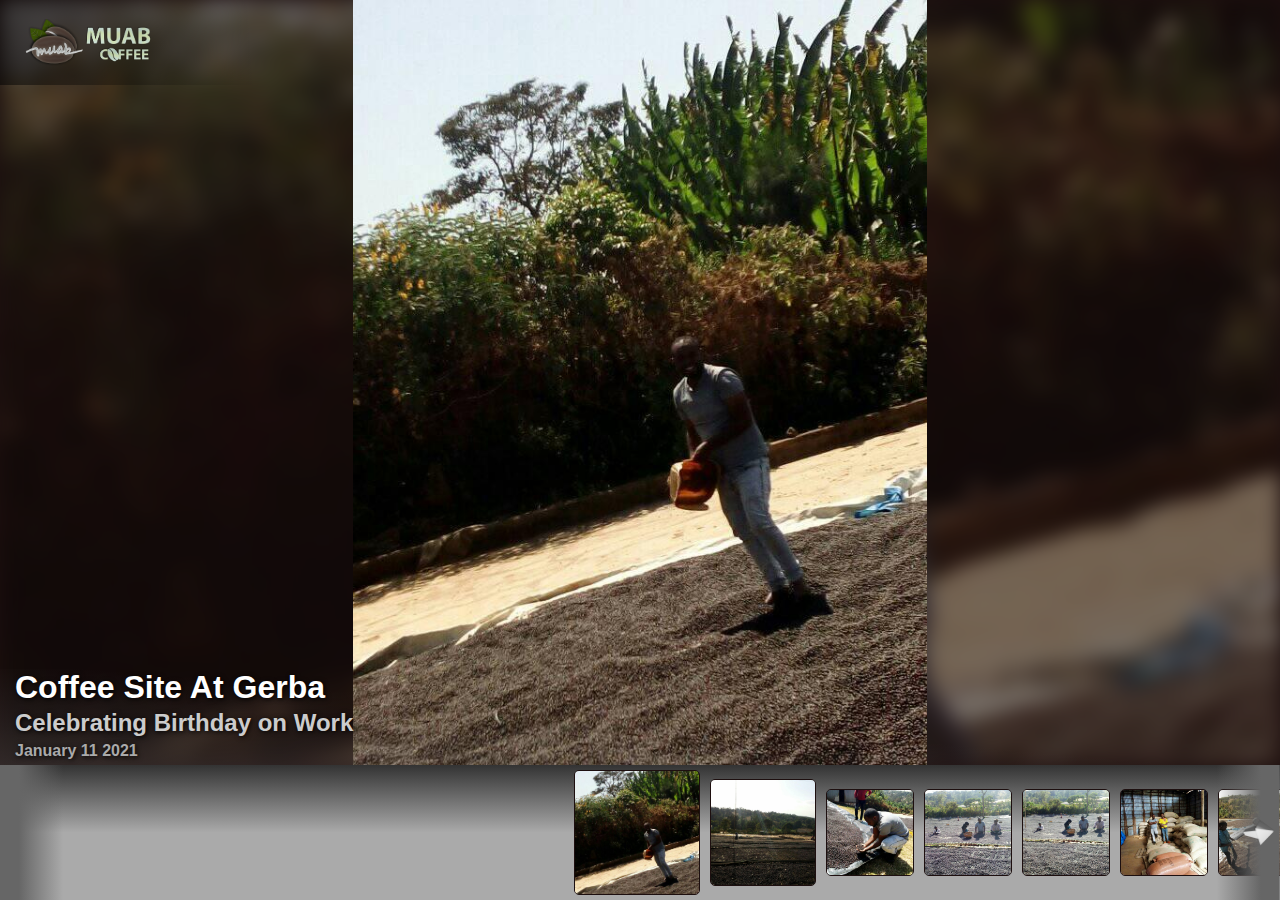
==== components/pictureflow.html @ 399e8ea6 "Add files via upload" ====
<!DOCTYPE html>
<html lang="en">

<head>
    <meta charset="UTF-8">
    <meta http-equiv="X-UA-Compatible" content="IE=edge">
    <meta name="viewport" content="width=device-width, initial-scale=1.0">
    <title>Gallery</title>
</head>

<body>
    <style>
        * {
            margin: 0px;
            padding: 0px;
            box-sizing: border-box;
            font-family: Roboto, 'Segoe UI', Tahoma, sans-serif;
        }

        a.home{
            display: flex;
            align-items: center;
            gap: 10px;
            cursor: pointer;
            text-decoration: none;
            color:rgb(101, 155, 155);
            font-size: 17px;
            margin: 0 5px 0 5px;
        }

        .coverflow__items {
            border: 1px solid rgb(29, 15, 15);
            border-radius: 5px;
            width: 100px;
            background-color: #534;
            object-fit: cover;
        }

        .control {
            position: absolute;
            right: 0;
            width: 30px;
            object-fit: scale-down;
            padding: 0.5%;
            padding-right: 2%;
            background: linear-gradient(90deg, #666 30%, rgba(0, 0, 0, 0) 100%);
        }

        .control__right {
            right: 0;
            transform: rotate(180deg);
        }

        .control__back {
            left: 0;
        }

        .control:hover {
            opacity: 1;
        }

        .coverflow {
            display: flex;
            position: relative;
            align-items: center;
            align-self: center;
            overflow: hidden;
            transition: 1s;
            height: 100%;
            width: 100%;
            background: linear-gradient(0deg, #aaa 50%, #333 100%);
        }

        .covers {
            position: relative;
            display: block;
            float: left;
            transition: 1s;
        }

        .container {
            display: flex;
            width: 100%;
            height: 100%;
            flex-direction: column;
            background-color: rgb(29, 15, 15);
        }

        .view {
            position: absolute;
            width: 100%;
            height: 85%;
            background-color: rgb(29, 15, 15);
        }

        .menu {
            display: flex;
            align-items: center;
            z-index: 100;
            gap: 10px;
            position: absolute;
            top: 0;
            padding: 19px;
            height: 85px;
            width: 100%;
            background: linear-gradient(265deg, rgba(0, 0, 0, 0) 80%, rgba(0, 0, 0, 0.5) 100%);
        }

        .menu a {
            height: 100%;
            width: 100%;
        }

        .menu img {
            height: 100%;
        }

        .disc {
            font-family: Calibri, 'Trebuchet MS', sans-serif;
            color: aliceblue;
            position: absolute;
            bottom: 15%;
            height: auto;
            padding: 0 25px 5px 15px;
            width: 100%;
            background: linear-gradient(185deg, rgba(0, 0, 0, 0) 50%, rgba(104, 104, 104, 0.3) 100%);
        }

        .disc .main {
            display: block;
            position: relative;
            opacity: 0.0;
            top: 60px;
            transition: .6s;
            color: #fff;
            margin-bottom: 3px;
        }

        .disc .sub {
            display: block;
            position: relative;
            opacity: 0.0;
            top: 75px;
            transition: .8s;
            color: #ccc;
            margin-bottom: 5px;
        }

        .disc .text {
            display: block;
            position: relative;
            opacity: 0.0;
            top: 80px;
            transition: 1s;
            color: #aaa;
        }

        .disc .vis {
            background-color: transparent;
            position: relative;
            opacity: 1;
            top: 0;
            text-shadow: 1px 1px 5px #000;
        }


        .picture__flow {
            width: 100%;
            position: absolute;
            bottom: 0;
            height: 15%;
            background-color: #534;
        }

        .image {
            transition: 1s;
            position: absolute;
            width: 100%;
            height: 100%;
            object-fit: contain;
            box-shadow: 3, 0, 4, rgba(0, 0, 0, 0.5);
        }

        .cover {
            transition: 1s;
            position: absolute;
            opacity: 0.4;
            width: 100%;
            height: 100%;
            object-fit: cover;
            filter: blur(10px);
        }
    </style>

    <div class="container">
        <div class="menu">
            <a href="../index.html" class="home link">
                <img src="../coffee/logo.png" alt="">
            </a>
        </div>
        <div class="view">
            <img class="cover" src="" alt="" id="cover">
            <img class="image" src="" alt="" id="image">
        </div>

        <div class="disc">
            <h1 class="dsc main"></h1>
            <h2 class="dsc sub"></h2>
            <h4 class="dsc text"></h4>
        </div>

        <div class="picture__flow">
            <div class="coverflow" id="list">

            </div>
            <div class="lagend">

            </div>
            <div class="progress">
            </div>
        </div>
    </div>

    <script>
        const cover = document.getElementById("cover")
        const view = document.getElementById("image")
        const list = document.getElementById("list")
        const covers = document.createElement("div")
        covers.className = "covers";
        const next = document.createElement("img")
        next.className = "control control__right"
        next.src = `../imgs/arrow_left.png`
        const back = document.createElement("svg")
        back.className = "control control__back"
        back.src = `../imgs/arrow_left.png`
        

        let data = {
            imgs : [{
                src : "../imgs/gallery/gallery01.jpg",
                title: "Coffee Site At Gerba",
                subTitle: "Celebrating Birthday on Work",
                text: "January 11 2021"
            },{
                src : "../imgs/gallery/gallery02.jpg",
                title: "Coffee Site At Gerba",
                subTitle: "Celebrating Birthday on Work",
                text: "January 11 2021"
            },{
                src : "../imgs/gallery/gallery03.jpg",
                title: "Coffee Site At Gerba",
                subTitle: "Celebrating Birthday on Work",
                text: "January 11 2021"
            },{
                src : "../imgs/gallery/gallery04.jpg",
                title: "Coffee Site At Gerba",
                subTitle: "Celebrating Birthday on Work",
                text: "January 11 2021"
            },{
                src : "../imgs/gallery/gallery05.jpg",
                title: "Coffee Site At Gerba",
                subTitle: "Celebrating Birthday on Work",
                text: "January 11 2021"
            },{
                src : "../imgs/gallery/gallery06.jpg",
                title: "Coffee Site At Gerba",
                subTitle: "Celebrating Birthday on Work",
                text: "January 11 2021"
            },{
                src : "../imgs/gallery/gallery07.jpg",
                title: "Coffee Site At Gerba",
                subTitle: "Celebrating Birthday on Work",
                text: "January 11 2021"
            },{
                src : "../imgs/gallery/gallery08.jpg",
                title: "Coffee Site At Gerba",
                subTitle: "Celebrating Birthday on Work",
                text: "January 11 2021"
            },{
                src : "../imgs/gallery/gallery09.jpg",
                title: "Coffee Site At Gerba",
                subTitle: "Celebrating Birthday on Work",
                text: "January 11 2021"
            },{
                src : "../imgs/gallery/gallery10.jpg",
                title: "Coffee Site At Gerba",
                subTitle: "Celebrating Birthday on Work",
                text: "January 11 2021"
            },{
                src : "../imgs/gallery/gallery11.jpg",
                title: "Coffee Site At Gerba",
                subTitle: "Celebrating Birthday on Work",
                text: "January 11 2021"
            },{
                src : "../imgs/gallery/gallery12.jpg",
                title: "Coffee Site At Gerba",
                subTitle: "Celebrating Birthday on Work",
                text: "January 11 2021"
            },{
                src : "../imgs/gallery/gallery13.jpg",
                title: "Coffee Site At Gerba",
                subTitle: "Celebrating Birthday on Work",
                text: "January 11 2021"
            },{
                src : "../imgs/gallery/gallery14.jpg",
                title: "Coffee Site At Gerba",
                subTitle: "Celebrating Birthday on Work",
                text: "January 11 2021"
            },{
                src : "../imgs/gallery/gallery15.jpg",
                title: "Coffee Site At Gerba",
                subTitle: "Celebrating Birthday on Work",
                text: "January 11 2021"
            },{
                src : "../imgs/gallery/gallery16.jpg",
                title: "Coffee Site At Gerba",
                subTitle: "Celebrating Birthday on Work",
                text: "January 11 2021"
            },{
                src : "../imgs/gallery/gallery17.jpg",
                title: "Coffee Site At Gerba",
                subTitle: "Celebrating Birthday on Work",
                text: "January 11 2021"
            },{
                src : "../imgs/gallery/gallery18.jpg",
                title: "Coffee Site At Gerba",
                subTitle: "Celebrating Birthday on Work",
                text: "January 11 2021"
            },{
                src : "../imgs/gallery/gallery19.jpg",
                title: "Coffee Site At Gerba",
                subTitle: "Celebrating Birthday on Work",
                text: "January 11 2021"
            },{
                src : "../imgs/gallery/gallery20.jpg",
                title: "Coffee Site At Gerba",
                subTitle: "Celebrating Birthday on Work",
                text: "January 11 2021"
            }
        ]}

        data.imgs.forEach(el => {
            console.log(el)
            let pic = document.createElement("img")
            pic.src = el.src;
            pic.className = "coverflow__items"
            covers.appendChild(pic);
        });

        list.children = {};
        list.appendChild(covers);
        list.appendChild(next);
        list.appendChild(back);
        let children = covers.children;

        for (let i = 0; i < children.length; i++) {
            children[i].addEventListener("click", () => {
                setIndex(i);
            })
        }


        //layout
        let index = 2;
        setIndex(0);
        // let first = true;
        document.addEventListener("resize", () => {
            console.log("wat")
            layout(index);
        });

        next.addEventListener("click", () => {
            index = index < children.length - 1 ? index + 1 : 0;
            setIndex(index);
        })

        back.addEventListener("click", () => {
            index = index > 0 ? index - 1 : children.length - 1;
            setIndex(index);
        })

        function setIndex(i) {
            index = i;
            layout(i);
            view.src = children[i].src;
            cover.src = children[i].src;

            hideDesc()
            showDesc(data.imgs[i].title, data.imgs[i].subTitle, data.imgs[i].text);
        }

        function showDesc(title, subTitle, text) {
            let step = 0;
            setTimeout(() => {
                let desc = document.getElementsByClassName("dsc");
                for (let i = 0; i < desc.length; i++) {
                    let ele = desc[i];
                    switch (i) {
                        case 0:
                            ele.innerHTML = title
                            break;
                        case 1:
                            ele.innerHTML = subTitle;
                            break;
                        case 2:
                            ele.innerHTML = text;
                        default:
                            break;
                    }
                    ele.classList.add("vis");
                }
            }, 700);
        }

        function hideDesc() {
            console.log("hide")
            let desc = document.getElementsByClassName("dsc");
            for (let i = 0; i < desc.length; i++) {
                let ele = desc[i];
                console.log(ele.classList)
                ele.classList.remove("vis");
            }
            let step = 0;
            setTimeout(() => {}, 0.2);
        }

        function layout(index) {
            console.log(index)
            let hlfCovers = 3;
            const gap = 10;
            let totalWidth = 0;
            let contWidth = list.clientWidth;
            let maxHeight = list.clientHeight * 0.93;
            let minHeight = maxHeight * 0.7;
            for (let i = 0; i < children.length; i++) {
                let w = i === index ? maxHeight : Math.abs(index - i) < 2 ? (minHeight + maxHeight) * 0.5 : minHeight;
                children[i].style =
                    `position: absolute; transition: 0.5s; width: ${w}px; height: ${w}px; left: ${totalWidth}px; top: ${(maxHeight-w)*0.5}px`
                totalWidth += w + gap;
            }
            // covers.style.left = ((totalWidth - index * (minHeight))) + "px"
            covers.style.width = totalWidth + "px";
            covers.style.height = maxHeight + "px"
            next.style = `width: ${maxHeight/2}px; height: ${maxHeight*1.08}px`;
            back.style = `width: ${maxHeight/2}px; height: ${maxHeight*1.08}px`;
            covers.style.left = (contWidth * 0.5 - index * (minHeight + gap) - (maxHeight -
                minHeight) * 1.75) + "px";
        }
    </script>
</body>

</html>
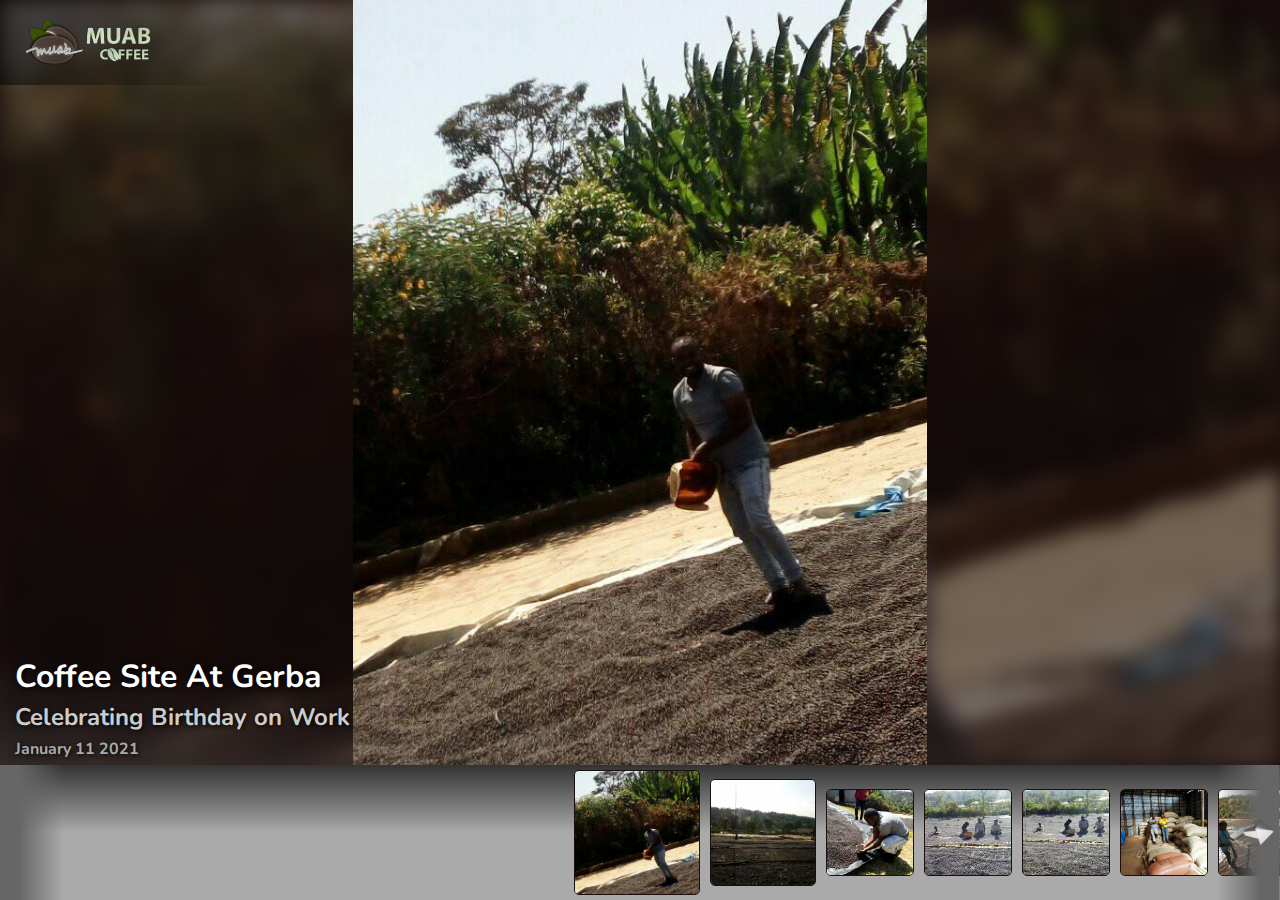
==== commit 36d50023: "Add files via upload" ====
--- a/components/pictureflow.html
+++ b/components/pictureflow.html
@@ -5,7 +5,11 @@
     <meta charset="UTF-8">
     <meta http-equiv="X-UA-Compatible" content="IE=edge">
     <meta name="viewport" content="width=device-width, initial-scale=1.0">
+    <link rel="preconnect" href="https://fonts.googleapis.com">
+    <link rel="preconnect" href="https://fonts.gstatic.com" crossorigin>
+    <link href="https://fonts.googleapis.com/css2?family=Nunito:wght@200;400;800&display=swap" rel="stylesheet">
     <title>Gallery</title>
+   
 </head>
 
 <body>
@@ -14,7 +18,7 @@
             margin: 0px;
             padding: 0px;
             box-sizing: border-box;
-            font-family: Roboto, 'Segoe UI', Tahoma, sans-serif;
+            font-family: 'Nunito', sans-serif;
         }
 
         a.home{
